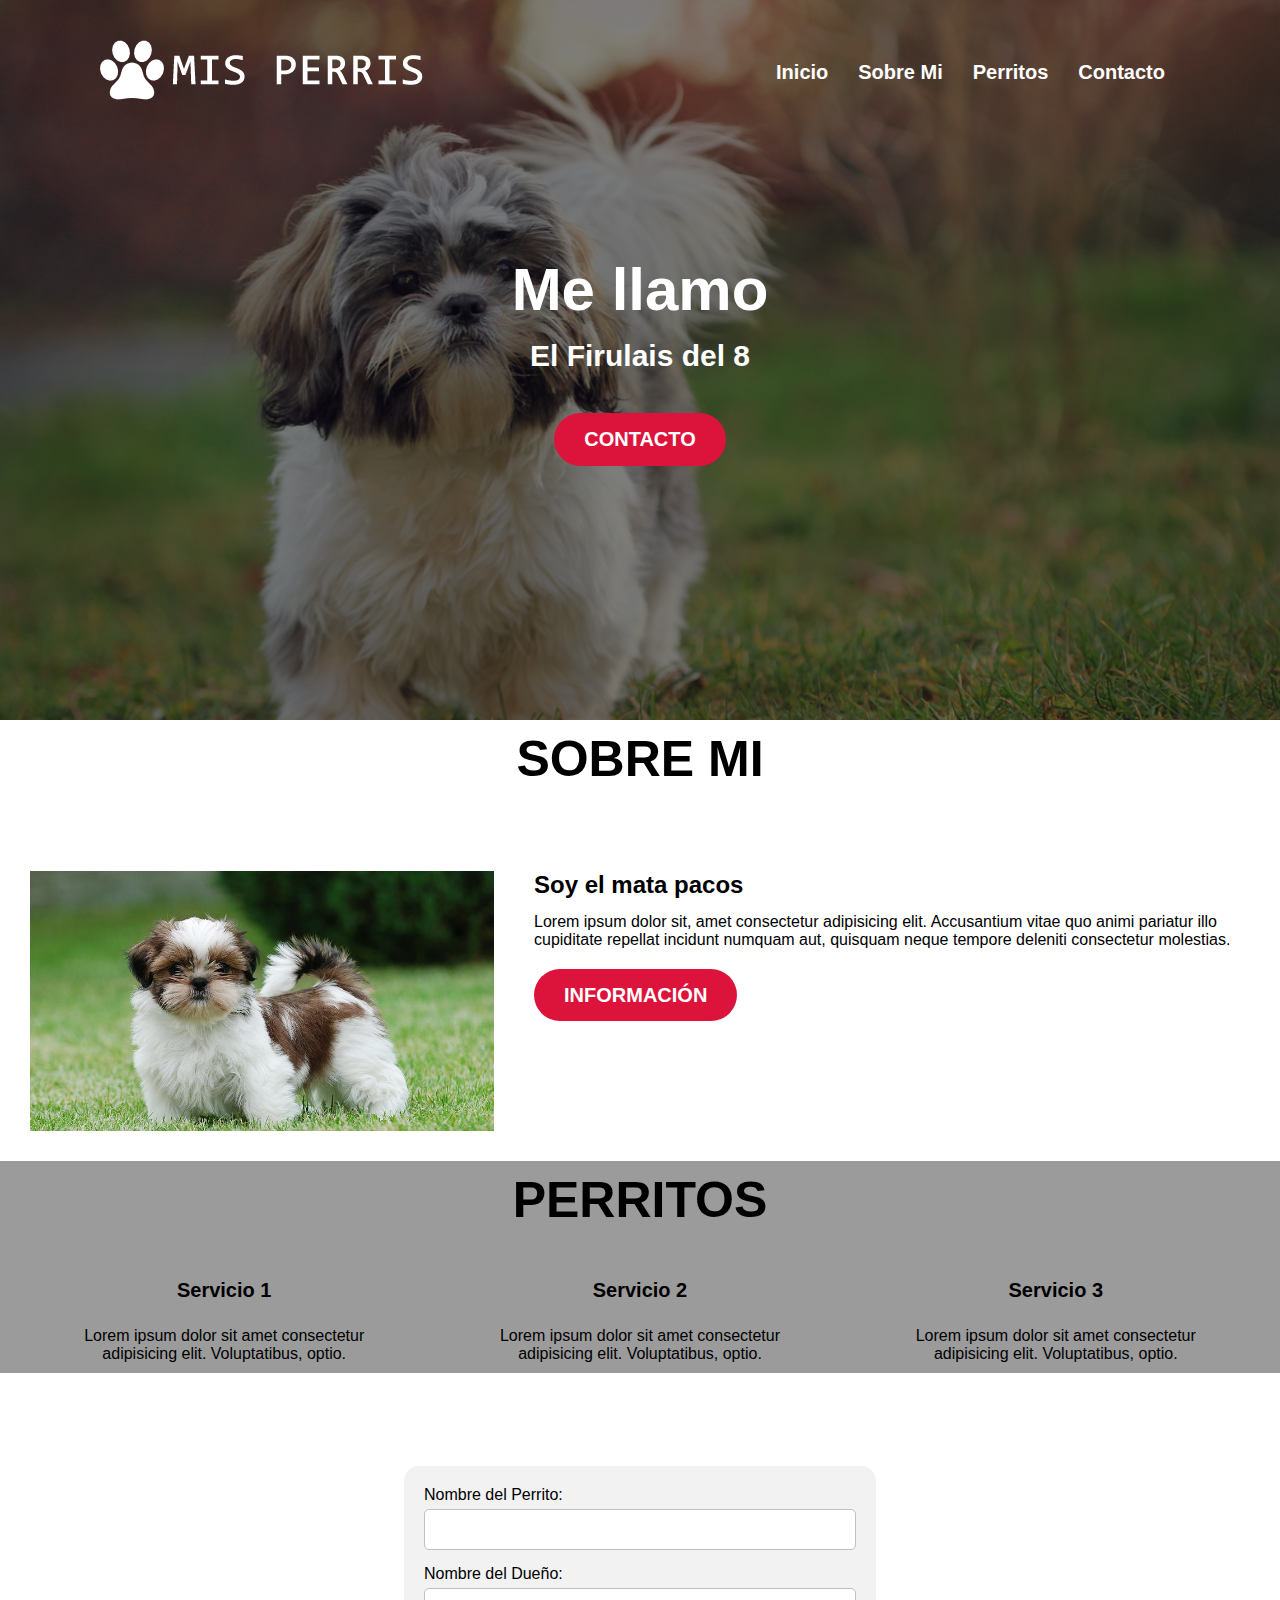
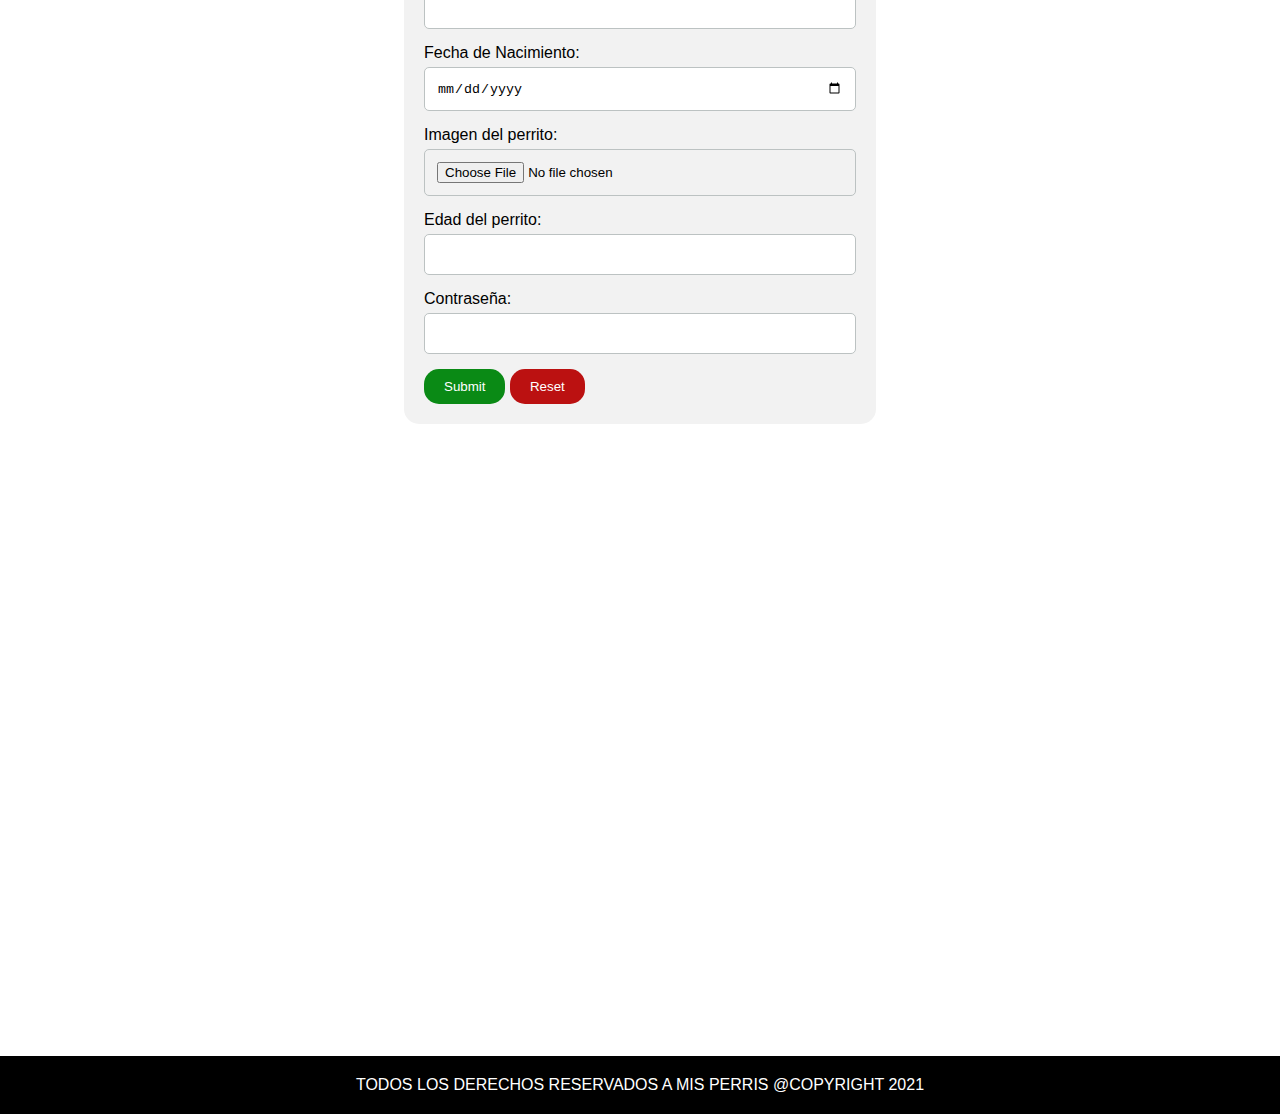
==== index.html @ a176d2c3 "commit semana 3" ====
<!DOCTYPE html>
<html lang="en">
<head>
    <meta charset="UTF-8">
    <meta http-equiv="X-UA-Compatible" content="IE=edge">
    <meta name="viewport" content="width=device-width, initial-scale=1.0">
    <title>Mis Perritos</title>
    <link rel="stylesheet" href="css/style.css">
    <link rel="stylesheet" href="fontawesome-free-5.15.3-web/css/all.min.css">
</head>
<body>
    <div class="container">
        <header>
            <div class="logo">
                <img src="img/logo.png" alt="">
            </div>
            <nav>
                <li><a href="">Inicio</a></li>
                <li><a href="#sobremi">Sobre Mi</a></li>
                <li><a href="#perritos">Perritos</a></li>
                <li><a href="#contacto">Contacto</a></li>
            </nav>
        </header>
      
        <section class="banner">
            <div class="banner-img"></div>
            <h1>Me llamo</h1>
            <h2>El Firulais del 8</h2>
            <a href="" class="banner-btn">Contacto</a>
        </section>

        <section class="sobremi" id="sobremi">
            <h3 class="sobremi-titulo">Sobre Mi</h3>
            <ul class="sobremi-contenido">
                <li class="sobremi-izq"></li>
                <li class="sobremi-der">
                    <h2>Soy el mata pacos</h2>
                    <p>Lorem ipsum dolor sit, amet consectetur adipisicing elit. Accusantium vitae quo animi pariatur illo cupiditate repellat incidunt numquam aut, quisquam neque tempore deleniti consectetur molestias.</p>
                    <a href="" class="sobremi-btn">Información</a>
                </li>
            </ul>
        </section>

        <section class="perritos" id="perritos">
            <h3 class="perritos-titulo">Perritos</h3>
            <ul class="perritos-contenido">
                <li>
                    <i class="far fa-angry"></i></i>
                    <h4>Servicio 1</h4>
                    <p>Lorem ipsum dolor sit amet consectetur adipisicing elit. Voluptatibus, optio.</p>
                </li>
                <li>
                    <i class="fab fa-apple"></i></i>
                    <h4>Servicio 2</h4>
                    <p>Lorem ipsum dolor sit amet consectetur adipisicing elit. Voluptatibus, optio.</p>
                </li>
                <li>
                    <i class="fas fa-paw"></i></i>
                    <h4>Servicio 3</h4>
                    <p>Lorem ipsum dolor sit amet consectetur adipisicing elit. Voluptatibus, optio.</p>
                </li>
            </ul>
        </section>

        <section class="contacto" id="contacto">
            <h3 class="contacto-titulo"></h3>
            <ul class="contacto-contenido">
                <li class="contacto-izq">
                    <div id="formulario">
                        <form action="recibo.html" method="GET">
                
                            <label for="txtNombre">Nombre del Perrito:</label> 
                            <input type="text" name="txtNombre" id="txtNombre">
                
                            <label for="txtDueno">Nombre del Dueño:</label>
                            <input type="text" name="txtDueno" id="txtDueno">
                
                            <label for="txtFecha">Fecha de Nacimiento:</label>
                            <input type="date" name="txtFecha" id="txtFecha">
                
                            <label for="txtImagen">Imagen del perrito:</label>
                            <input type="file" name="txtImagen" id="txtImagen">
                            
                            <label for="txtEdad">Edad del perrito:</label>
                            <input type="number" name="txtEdad" id="txtEdad">
                
                            <label for="txtPass">Contraseña: </label>
                            <input type="password" name="txtPass" id="txtPass" >
                            
                            <input type="submit" name="btnEnviar" id="btnEnviar" class="btn btn-verde">
                            <input type="reset" name="btnLimpiar" id="btnLimpiar" class="btn btn-rojo">
                                       
                        </form>
                    </div>
                </li>
                <li class="contacto-der">
                    <iframe src="https://www.google.com/maps/embed?pb=!1m18!1m12!1m3!1d4792.772264589885!2d-70.57771327747295!3d-33.59785905273999!2m3!1f0!2f0!3f0!3m2!1i1024!2i768!4f13.1!3m3!1m2!1s0x0%3A0x893f58a1479b8f82!2sDuoc%20UC%3A%20Sede%20Puente%20Alto!5e0!3m2!1ses-419!2scl!4v1617111604676!5m2!1ses-419!2scl" width="600" height="450" style="border:0;" allowfullscreen="" loading="lazy"></iframe>
                </li>
            </ul>
        </section>

        <footer>
            <p>TODOS LOS DERECHOS RESERVADOS A MIS PERRIS @COPYRIGHT 2021</p>
        </footer>
    </div>
</body>
</html>
---- css/style.css ----
* {
    margin: 0;
    padding: 0;
    box-sizing: border-box;
}

body {
    font-family: Arial, Helvetica, sans-serif;
}

nav {
    list-style: none;
}

a {
    text-decoration: none;
    cursor: pointer;
    color: white;
    font-size: 20px;
    font-weight: bold;
}

/* HEADER */

header {
    position: absolute;
    top: 0;
    left: 0;
    width: 100%;
    /* FLEX */
    display: -webkit-flex;
    display: -moz-flex;
    display: -ms-flex;
    display: -o-flex;
    display: flex;
    justify-content: space-between;
    align-items: center;
    padding: 40px 100px;
    color: white;
    z-index: 10;
}

header nav {
    /* FLEX */
    display: -webkit-flex;
    display: -moz-flex;
    display: -ms-flex;
    display: -o-flex;
    display: flex;
}

header nav li {
    margin: 0 15px;
}

/* RESPONSIVE */
@media (max-width:1000px) {
    header {
        padding: 20px 50px;
    }
}

@media (max-width:700px) {
    header {
        flex-direction: column;
    }
    header nav {
        margin-top: 10px;
    }
    header .logo img {
        width: 80%;
    }
    header nav li a {
        font-size: 15px;
    }

}

/* BANNER */
section {
     /* FLEX */
     display: -webkit-flex;
     display: -moz-flex;
     display: -ms-flex;
     display: -o-flex;
     display: flex;
     flex-direction: column;
     align-items: center;
     padding: 10px;
}

.banner {
    position: relative;
    justify-content: center;
    color: white;
    text-align: center;
    min-height: 80vh;
}

.banner .banner-img {
    position: absolute;
    top: 0;
    left: 0;
    width: 100%;
    height: 100%;
    background-image: url('../img/banner.jpg');
    background-size: cover;
    z-index: -1;
}

.banner .banner-img::after {
    position: absolute;
    top: 0;
    left: 0;
    width: 100%;
    height: 100%;
    background-color: black;
    opacity: .5; 
    content: '';
}

@media (max-width:1000px) {
    section {
        padding: 100px 50px;
    }
}

@media (max-width:600px) {
    section {
        padding: 130px 30px;
    }
}

.banner h1 {
    margin-bottom: 15px;
    font-size: 60px;
}

.banner h2 {
    margin-bottom: 40px;
    font-size: 30px;
}

.banner a.banner-btn {
    text-transform: uppercase;
    padding: 15px 30px;
    border-radius: 50px;
    background: crimson;
}

@media (max-width:800px) {
    .banner {
        min-height: 600px;
    }

    .banner h1 {
        font-size: 40px;
    }
    
    .banner h2 {
        font-size: 15px;
    }
    
    .banner a.banner-btn {
        font-size: 15px;
        padding: 15px 30px;
    }
}

/* SOBRE MI */
.sobremi-contenido {
    /* FLEX */
    display: -webkit-flex;
    display: -moz-flex;
    display: -ms-flex;
    display: -o-flex;
    display: flex;
    flex-wrap: wrap;
    justify-content: center;
}

.sobremi-titulo {
    font-size: 50px;
    text-transform: uppercase;
    margin-bottom: 5%;
}

ul {
    list-style: none;
}

.sobremi-contenido li {
    padding: 20px;
    height: 300px;
    background-size: cover;
    background-clip: content-box;
    background-position: center;
}

.sobremi-izq {
    flex-basis: 40%;
    background-image: url('../img/sobremi.jpg');
}

.sobremi-der {
    flex-basis: 60%;
}

.sobremi-contenido h2 {
    margin-bottom: 2%;
}

.sobremi-contenido p {
    margin-bottom: 35px;
    text-align: left;
    padding-left: 0;
}

.sobremi-btn {
    text-transform: uppercase;
    padding: 15px 30px;
    border-radius: 50px;
    background: crimson;
}

@media (max-width:800px) {
    .sobremi-izq, .sobremi-der {
        flex-basis: 100%;
    }

    .sobremi-contenido p {
        text-align: justify;
    }

    .sobremi-contenido li {
        padding: 10px;
    }

    .sobremi-der {
        text-align: center;
    }
}

/* PERRITOS */
#perritos {
    background: rgb(155, 155, 155);
}

.perritos-contenido {
    /* FLEX */
    display: -webkit-flex;
    display: -moz-flex;
    display: -ms-flex;
    display: -o-flex;
    display: flex;
    flex-wrap: wrap;
    justify-content: center;
    width: 100%;
}

.perritos-contenido li {
    flex-basis: 33%;
    text-align: center;
    padding: 0 30px;
}

.perritos-contenido li i {
    margin-bottom: 20px;
    font-size: 50px;
    color: crimson;
}

.perritos-contenido li h4 {
    margin-bottom: 25px;
    font-size: 20px;
}

.perritos-titulo {
    margin-bottom: 4%;
    font-size: 50px;
    text-transform: uppercase;
}

@media (max-width:800px) {

    .perritos-titulo {
        font-size: 40px;
        margin-bottom: 8%;
    }

    .perritos-contenido li {
        flex-basis: 100%;
        margin-bottom: 30px;
    }
}

/* Formulario */
input[type="text"], input[type="date"], input[type="file"], input[type="number"], input[type="password"] {
    width: 100%;
    border-radius: 5px;
    padding: 12px;
    margin-top: 5px;
    margin-bottom: 15px;
    box-sizing: border-box;
    border: 1px solid rgb(188, 194, 194);
    resize: vertical;
}

#formulario {
    margin: auto;
    width: 80%;
    background-color: #f2f2f2;
    border-radius: 15px;
    padding: 20px;
}

.btn {
    border: none;
    color: white;
    cursor: pointer;
    padding: 10px 20px;
    border-radius: 15px;
}

.btn-verde {
    background-color: rgb(10, 138, 21);
}

.btn-verde:hover {
    background-color: rgb(4, 41, 7);
}

.btn-rojo {
    background-color: rgb(187, 17, 17);
}

.btn-rojo:hover {
    background-color: rgb(110, 15, 15);
}

/* Contacto */
.contacto-contenido {
    /* FLEX */
    display: -webkit-flex;
    display: -moz-flex;
    display: -ms-flex;
    display: -o-flex;
    display: flex;
    flex-wrap: wrap;
    justify-content: center;
}

.contacto-titulo{
    font-size: 50px;
    margin-bottom: 5%;
    text-transform: uppercase;
}

.contacto-contenido li{
    height: 600px;
    padding: 20px;
}

.contacto-izq{
    flex-basis: 50%;
}

.contacto-der{
    flex-basis: 50%;
}

/* FOOTER */
footer{
    /* FLEX */
    display: -webkit-flex;
    display: -moz-flex;
    display: -ms-flex;
    display: -o-flex;
    display: flex;
    flex-direction: column;
    align-items: center;
    text-align: center;
    background-color: black;
    color: white;
    padding: 20px 0;
}
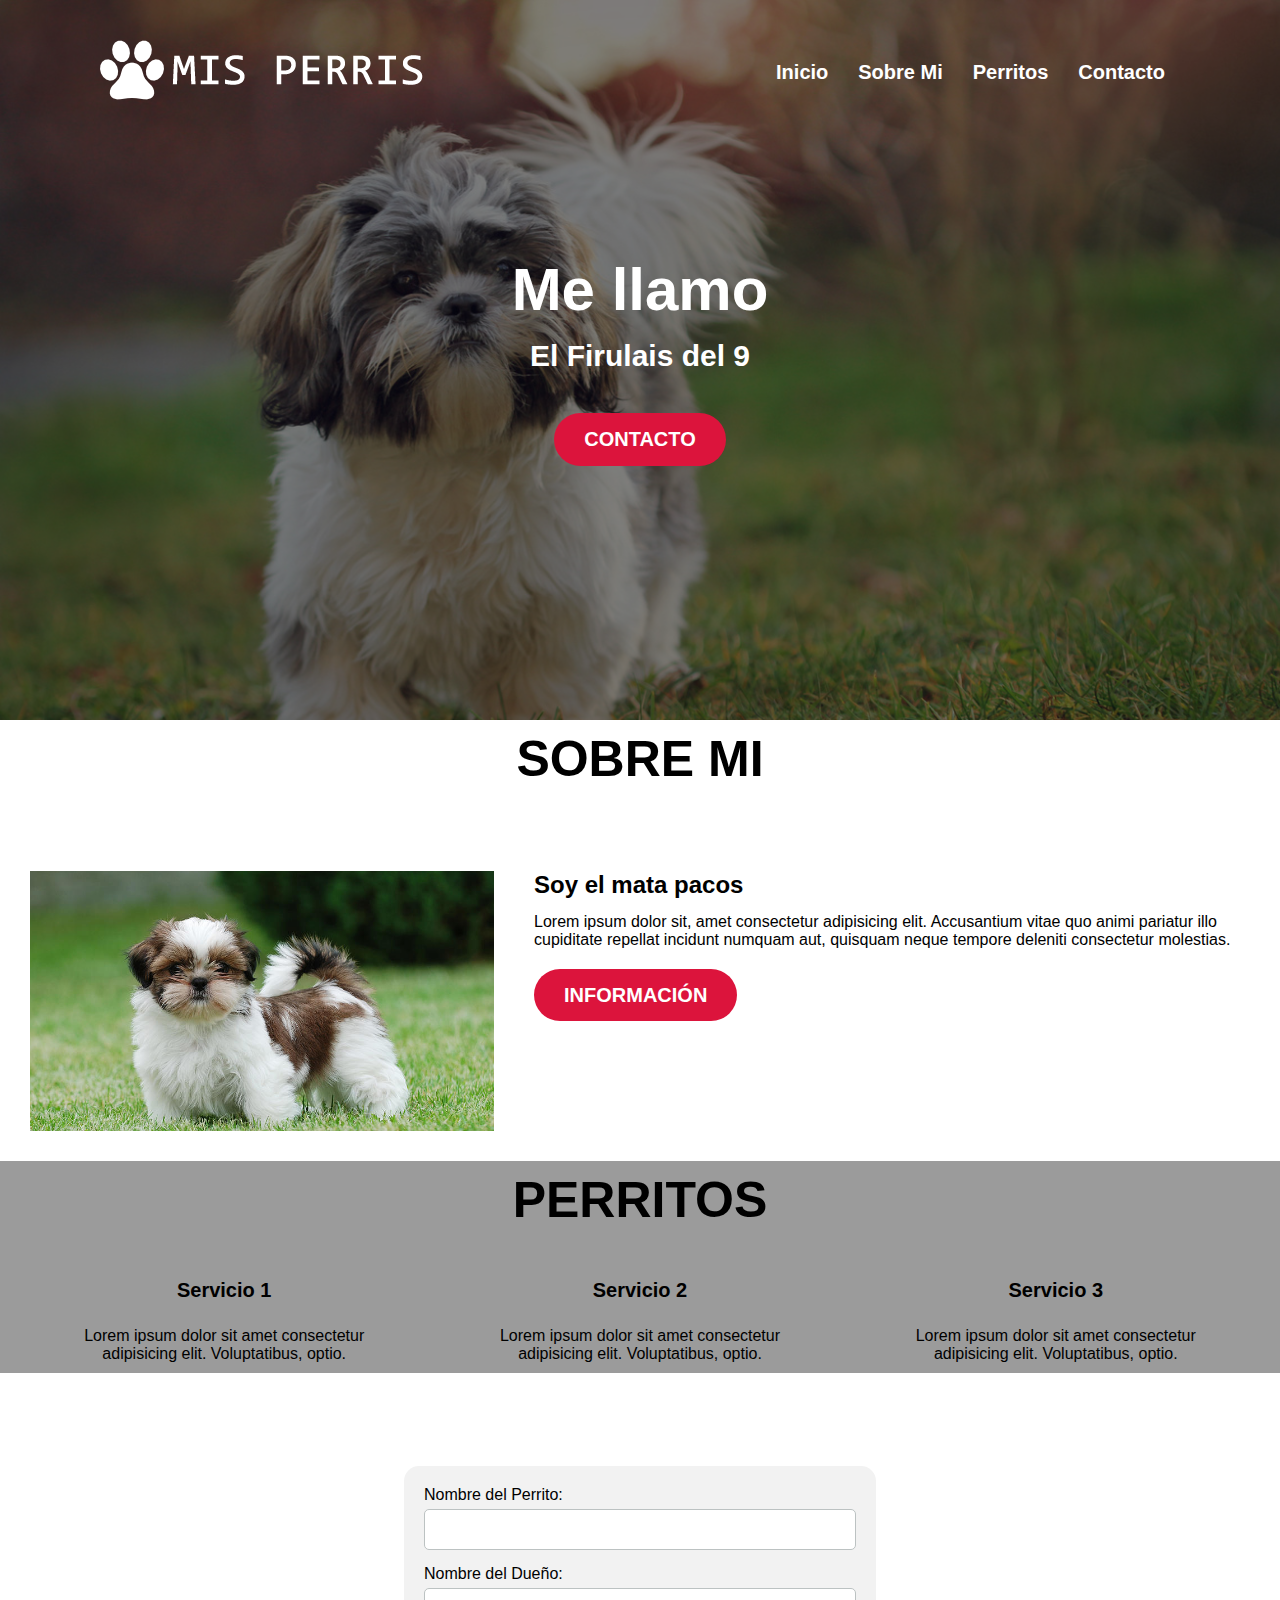
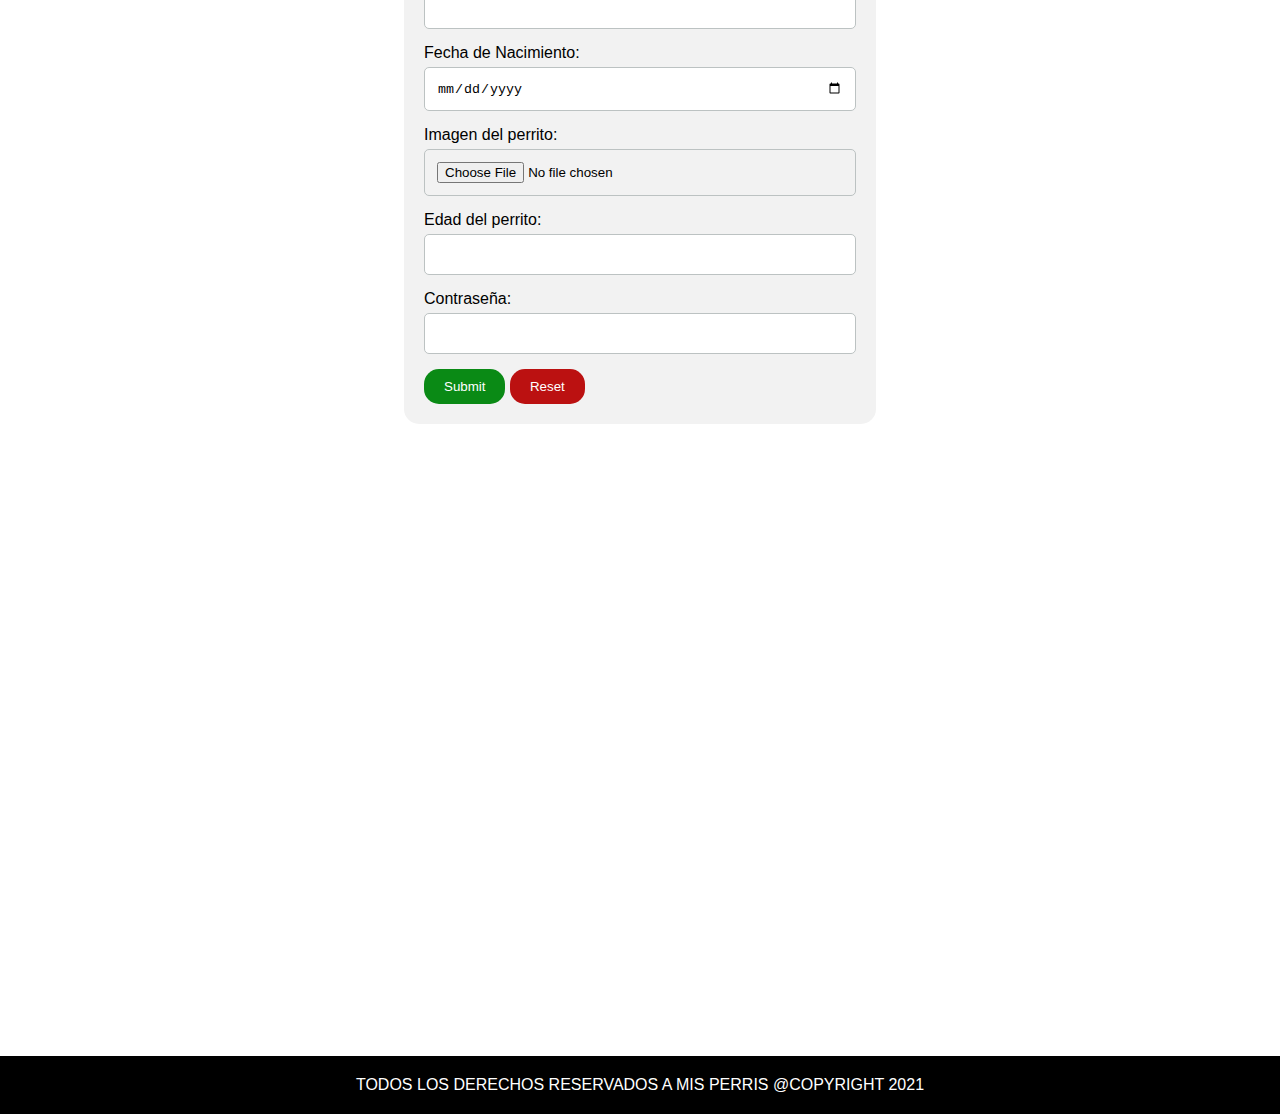
==== commit 6285b7c1: "semana 3 xd" ====
--- a/index.html
+++ b/index.html
@@ -25,7 +25,7 @@
         <section class="banner">
             <div class="banner-img"></div>
             <h1>Me llamo</h1>
-            <h2>El Firulais del 8</h2>
+            <h2>El Firulais del 9</h2>
             <a href="" class="banner-btn">Contacto</a>
         </section>
 
